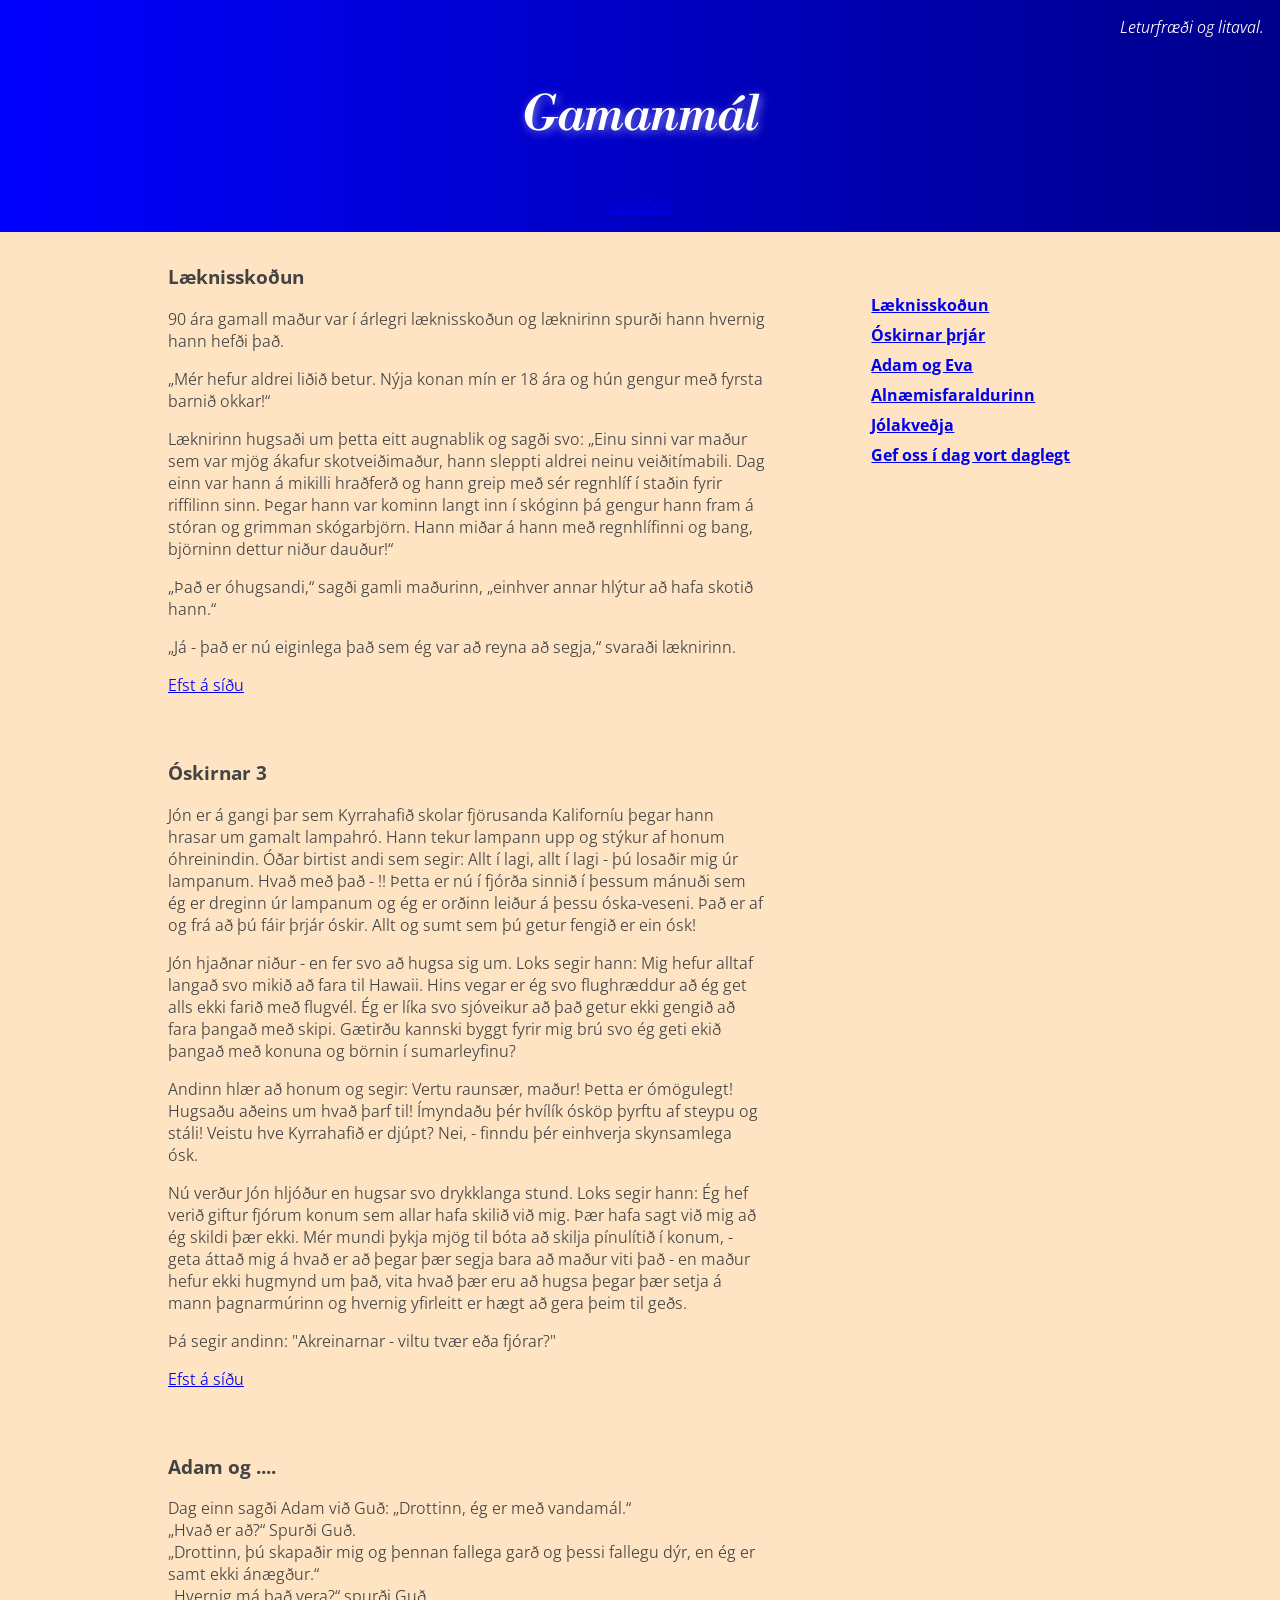
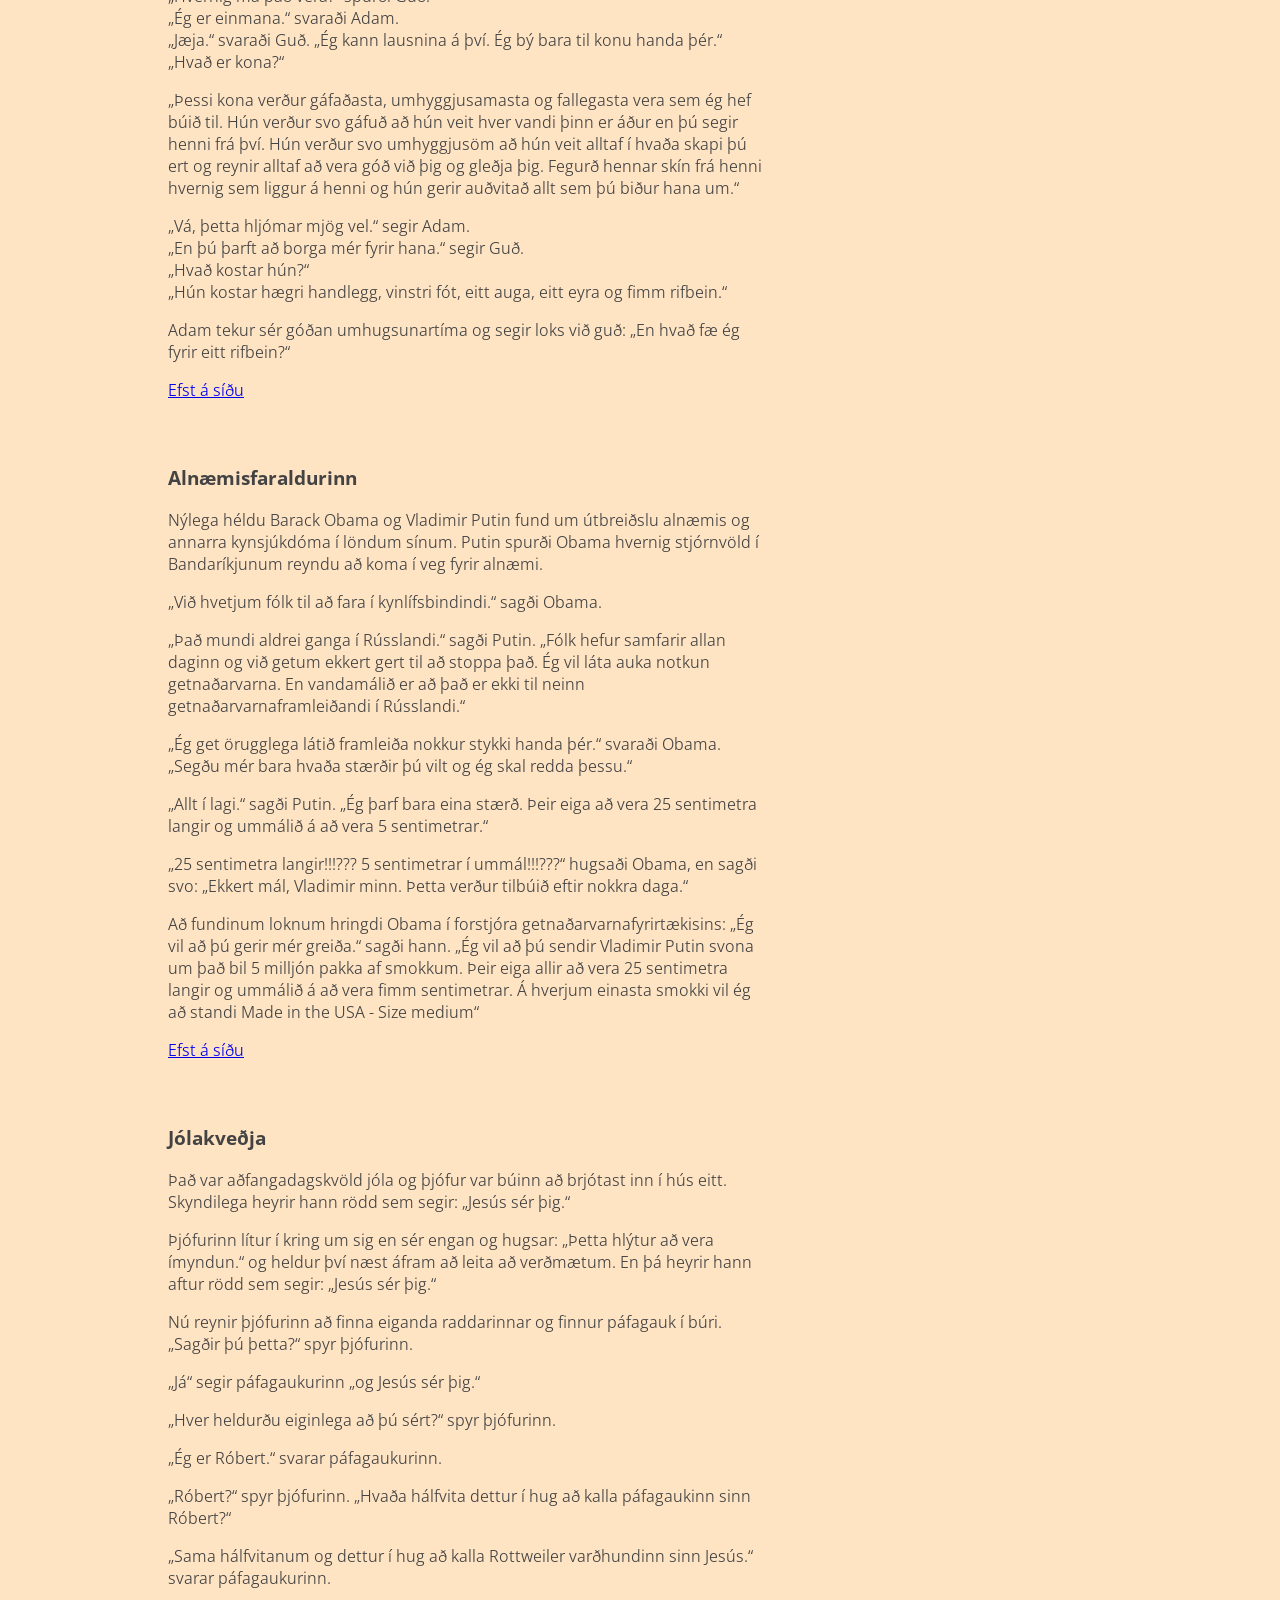
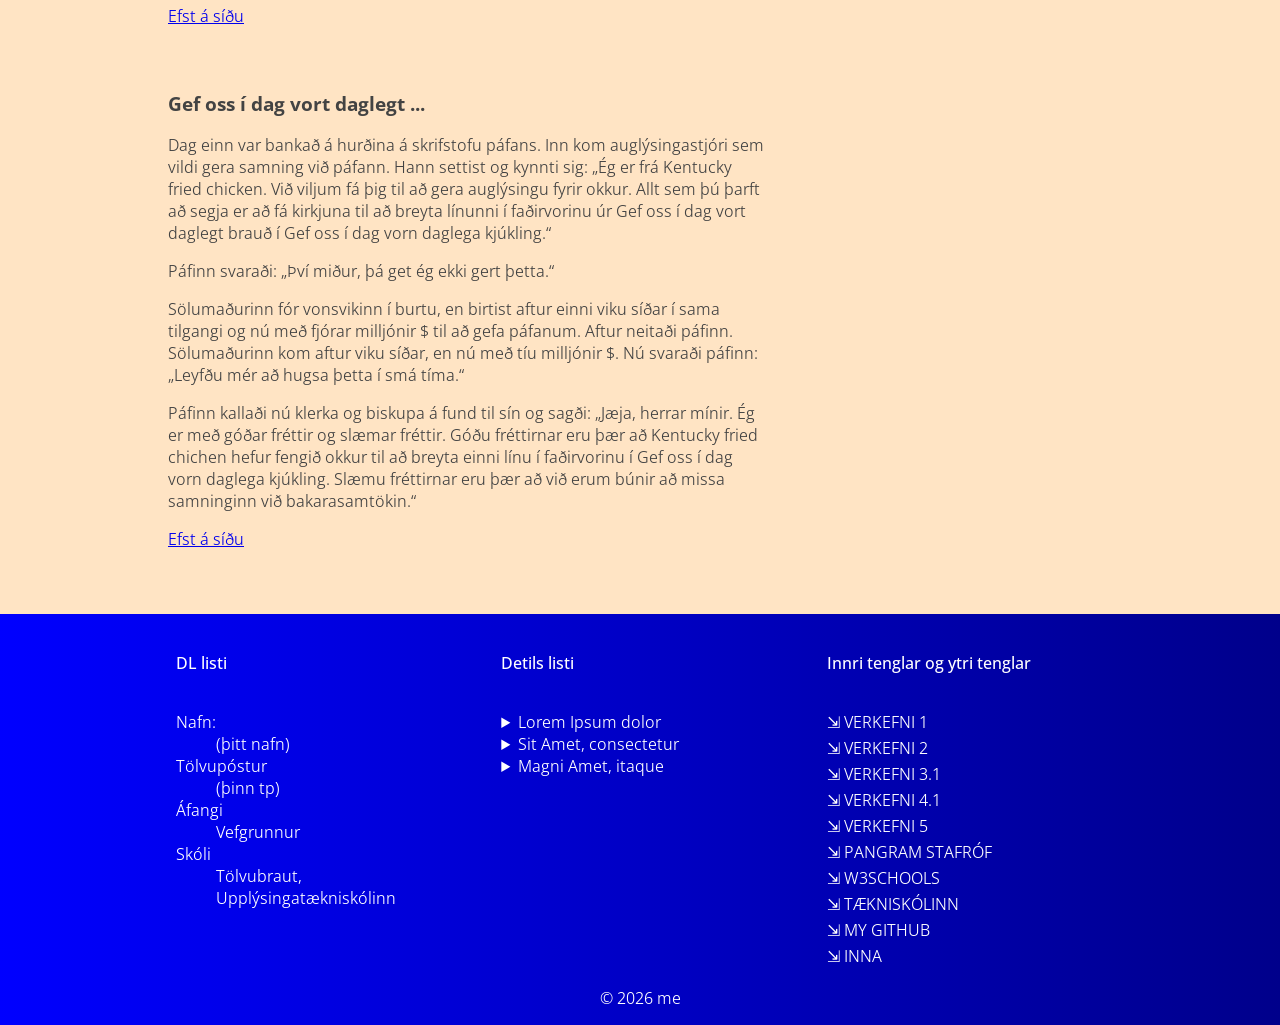
==== verkefni-5-nemendur/gamanmal.html @ 2ed5d9ba "Add files via upload" ====
<!DOCTYPE html>
<html lang="is">
  <head>
    <meta name="viewport" content="width=device-width, initial-scale=1.0">
    <meta charset="utf-8"> 
    <title>Verkefni 5 Leturfræði og litaval</title>
	<!--hér sækjum við leturgerðir af fonts.gooogle.com-->
	<link rel="stylesheet" href="styles.css">
	<link rel="preconnect" href="https://fonts.googleapis.com">
	<link rel="preconnect" href="https://fonts.gstatic.com" crossorigin>
	<link href="https://fonts.googleapis.com/css2?family=Alegreya:ital,wght@0,400..900;1,400..900&family=Libre+Bodoni:ital,wght@0,400..700;1,400..700&family=Open+Sans:ital,wght@0,300..800;1,300..800&display=swap" rel="stylesheet">
  </head>
  <body id="top">
    <p class="verkefni">Leturfræði og litaval.</p>
    <header class="container">
        <h1>Gamanmál</h1>
		<p><a href="index.html" class="header-button">Forsíðan</a></p>
    </header>
    <div class="main-bg"> 
    	<main class="container col-31">
			<section class="articles padd-top-7">
				<article id="Læknisskoðun">
					<h3>Læknisskoðun</h3>
					<p>90 ára gamall maður var í árlegri læknisskoðun og læknirinn spurði hann hvernig hann hefði það.
					</p><p>          
					„Mér hefur aldrei liðið betur. Nýja konan mín er 18 ára og hún gengur með fyrsta barnið okkar!“
					</p><p>          
					Læknirinn hugsaði um þetta eitt augnablik og sagði svo: „Einu sinni var maður sem var mjög ákafur skotveiðimaður, hann sleppti aldrei neinu veiðitímabili. Dag einn var hann á mikilli hraðferð og hann greip með sér regnhlíf í staðin fyrir riffilinn sinn. Þegar hann var kominn langt inn í skóginn þá gengur hann fram á stóran og grimman skógarbjörn. Hann miðar á hann með regnhlífinni og bang,  björninn dettur niður dauður!“
					</p><p>          
					„Það er óhugsandi,“ sagði gamli maðurinn, „einhver annar hlýtur að hafa skotið hann.“
					</p>
					<p>„Já - það er nú eiginlega það sem ég var að reyna að segja,“ svaraði læknirinn.</p>
					<p><a href="#top">Efst á síðu</a></p>
				</article>
				<article id="Óskirnar">
					<div>
						<h3>Óskirnar 3</h3>
						<p>Jón er á gangi þar sem Kyrrahafið skolar fjörusanda Kaliforníu þegar hann hrasar um gamalt lampahró. Hann tekur lampann upp og stýkur af honum óhreinindin. Óðar birtist andi sem segir: Allt í lagi, allt í lagi - þú losaðir mig úr lampanum. Hvað með það - !! Þetta er nú í fjórða sinnið í þessum mánuði sem ég er dreginn úr lampanum og ég er orðinn leiður á þessu óska-veseni. Það er af og frá að þú fáir þrjár óskir. Allt og sumt sem þú getur fengið er ein ósk!
						</p><p>
						Jón hjaðnar niður - en fer svo að hugsa sig um. Loks segir hann: Mig hefur alltaf langað svo mikið að fara til Hawaii. Hins vegar er ég svo flughræddur að ég get alls ekki farið með flugvél. Ég er líka svo sjóveikur að það getur ekki gengið að fara þangað með skipi. Gætirðu kannski byggt fyrir mig brú svo ég geti ekið þangað með konuna og börnin í sumarleyfinu?
						</p>
					</div>
					<div>
						<p>Andinn hlær að honum og segir: Vertu raunsær, maður! Þetta er ómögulegt! Hugsaðu aðeins um hvað þarf til! Ímyndaðu þér hvílík ósköp þyrftu af steypu og stáli! Veistu hve Kyrrahafið er djúpt? Nei, - finndu þér einhverja skynsamlega ósk.
						</p><p>
						Nú verður Jón hljóður en hugsar svo drykklanga stund. Loks segir hann: Ég hef verið giftur fjórum konum sem allar hafa skilið við mig. Þær hafa sagt við mig að ég skildi þær ekki. Mér mundi þykja mjög til bóta að skilja pínulítið í konum, - geta áttað mig á hvað er að þegar þær segja bara að maður viti það - en maður hefur ekki hugmynd um það, vita hvað þær eru að hugsa þegar þær setja á mann þagnarmúrinn og hvernig yfirleitt er hægt að gera þeim til geðs.
						</p><p>
						Þá segir andinn: "Akreinarnar - viltu tvær eða fjórar?"
						</p>
						<p><a href="#top">Efst á síðu</a></p>
					</div>
				</article>
				<article id="Adam">
					<h3>Adam og ....</h3>
					<P>Dag einn sagði Adam við Guð: „Drottinn, ég er með vandamál.“
					<br>„Hvað er að?“ Spurði Guð.
					<br>„Drottinn, þú skapaðir mig og þennan fallega garð og þessi fallegu dýr, en ég er samt ekki ánægður.“
					<br>„Hvernig má það vera?“ spurði Guð.
					<br>„Ég er einmana.“ svaraði Adam.
					<br>„Jæja.“ svaraði Guð. „Ég kann lausnina á því. Ég bý bara til konu handa þér.“
					<br>„Hvað er kona?“
					<p>„Þessi kona verður gáfaðasta, umhyggjusamasta og fallegasta vera sem ég hef búið til. Hún verður svo gáfuð að hún veit hver vandi þinn er áður en þú segir henni frá því. Hún verður svo umhyggjusöm að hún veit alltaf í hvaða skapi þú ert og reynir alltaf að vera góð við þig og gleðja þig. Fegurð hennar skín frá henni hvernig sem liggur á henni og hún gerir auðvitað allt sem þú biður hana um.“</p>
					<p>„Vá, þetta hljómar mjög vel.“ segir Adam.
					<br>„En þú þarft að borga mér fyrir hana.“ segir Guð.
					<br>„Hvað kostar hún?“
					<br>„Hún kostar hægri handlegg, vinstri fót, eitt auga, eitt eyra og fimm rifbein.“
					<p>Adam tekur sér góðan umhugsunartíma og segir loks við guð: „En hvað fæ ég fyrir eitt rifbein?“
					</p>
					<p><a href="#top">Efst á síðu</a></p>
				</article>
				<article id="Alnæmis">
					<h3 class=" ">Alnæmisfaraldurinn</h3>
					<p>Nýlega héldu Barack Obama og Vladimir Putin fund um útbreiðslu alnæmis og annarra kynsjúkdóma í löndum sínum. Putin spurði Obama hvernig stjórnvöld í Bandaríkjunum reyndu að koma í veg fyrir alnæmi.
					</p><p>
					„Við hvetjum fólk til að fara í kynlífsbindindi.“ sagði Obama.
					</p><p>
					„Það mundi aldrei ganga í Rússlandi.“ sagði Putin. „Fólk hefur samfarir allan daginn og við getum ekkert gert til að stoppa það. Ég vil láta auka notkun getnaðarvarna. En vandamálið er að það er ekki til neinn getnaðarvarnaframleiðandi í Rússlandi.“
					</p><p>
					„Ég get örugglega látið framleiða nokkur stykki handa þér.“ svaraði Obama. „Segðu mér bara hvaða stærðir þú vilt og ég skal redda þessu.“
					</p><p>
					„Allt í lagi.“ sagði Putin. „Ég þarf bara eina stærð. Þeir eiga að vera 25 sentimetra langir og ummálið á að vera 5 sentimetrar.“
					</p><p>
					„25 sentimetra langir!!!??? 5 sentimetrar í ummál!!!???“ hugsaði Obama, en sagði svo: „Ekkert mál, Vladimir minn. Þetta verður tilbúið eftir nokkra daga.“
					</p><p>
					Að fundinum loknum hringdi Obama í forstjóra getnaðarvarnafyrirtækisins: „Ég vil að þú gerir mér greiða.“ sagði hann. „Ég vil að þú sendir Vladimir Putin svona um það bil 5 milljón pakka af smokkum. Þeir eiga allir að vera 25 sentimetra langir og ummálið á að vera fimm sentimetrar. Á hverjum einasta smokki vil ég að standi Made in the USA - Size medium“
					</p>
					<p><a href="#top">Efst á síðu</a></p>
				</article>
				<article id="Jólakveðja">
					<h3>Jólakveðja</h3>
					<p>Það var aðfangadagskvöld jóla og þjófur var búinn að brjótast inn í hús eitt. Skyndilega heyrir hann rödd sem segir: „Jesús sér þig.“
					</p><p>
					Þjófurinn lítur í kring um sig en sér engan og hugsar: „Þetta hlýtur að vera ímyndun.“ og heldur því næst áfram að leita að verðmætum. En þá heyrir hann aftur rödd sem segir: „Jesús sér þig.“
					</p><p>
					Nú reynir þjófurinn að finna eiganda raddarinnar og finnur páfagauk í búri. „Sagðir þú þetta?“ spyr þjófurinn.
					</p><p>
					„Já“ segir páfagaukurinn „og Jesús sér þig.“
					</p><p>
					„Hver heldurðu eiginlega að þú sért?“ spyr þjófurinn.
					</p><p>
					„Ég er Róbert.“ svarar páfagaukurinn.
					</p><p>
					„Róbert?“ spyr þjófurinn. „Hvaða hálfvita dettur í hug að kalla páfagaukinn sinn Róbert?“
					</p><p>
					„Sama hálfvitanum og dettur í hug að kalla Rottweiler varðhundinn sinn Jesús.“ svarar páfagaukurinn.
					</p><p><a href="#top">Efst á síðu</a></p>
				</article>
				<article id="Gef">
					<h3>Gef oss í dag vort daglegt ... </h3>
					<p>Dag einn var bankað á hurðina á skrifstofu páfans. Inn kom auglýsingastjóri sem vildi gera samning við páfann. Hann settist og kynnti sig: „Ég er frá Kentucky fried chicken. Við viljum fá þig til að gera auglýsingu fyrir okkur. Allt sem þú þarft að segja er að fá kirkjuna til að breyta línunni í faðirvorinu úr Gef oss í dag vort daglegt brauð í Gef oss í dag vorn daglega kjúkling.“
					</p><p>
					Páfinn svaraði: „Því miður, þá get ég ekki gert þetta.“
					</p><p>
					Sölumaðurinn fór vonsvikinn í burtu, en birtist aftur einni viku síðar í sama tilgangi og nú með fjórar milljónir $ til að gefa páfanum. Aftur neitaði páfinn. Sölumaðurinn kom aftur viku síðar, en nú með tíu milljónir $. Nú svaraði páfinn: „Leyfðu mér að hugsa þetta í smá tíma.“
					</p><p>
					Páfinn kallaði nú klerka og biskupa á fund til sín og sagði: „Jæja, herrar mínir. Ég er með góðar fréttir og slæmar fréttir. Góðu fréttirnar eru þær að Kentucky fried chichen hefur fengið okkur til að breyta einni línu í faðirvorinu í Gef oss í dag vorn daglega kjúkling. Slæmu fréttirnar eru þær að við erum búnir að missa samninginn við bakarasamtökin.“
					</p><p><a href="#top">Efst á síðu</a></p>
				</article>
			</section>
			<section class="sticky-menu"><!--verður að vera "block element" til að vera "sticky"-->
				<aside class="aside-menu"><!--setjum display flex og grid-area á aside og staðsetjum efst á síðu í farsímaskjáum-->
					<a href="#Læknisskoðun">Læknisskoðun</a>
					<a href="#Óskirnar">Óskirnar þrjár</a>
					<a href="#Adam">Adam og Eva</a>
					<a href="#Alnæmis">Alnæmisfaraldurinn</a>
					<a href="#Jólakveðja">Jólakveðja</a>
					<a href="#Gef">Gef oss í dag vort daglegt</a>
				</aside>
			</section>
        </main>
    </div> <!--bakgrunnur endar hér-->
    <footer class="container col-3">
      <nav>
        <h4>DL listi </h4>
        <dl><!--Description list, nafn tölvupóstur, áfangi og skóli-->
			<dt>Nafn:</dt>
				<dd>(þitt nafn)</dd>
			<dt>Tölvupóstur</dt>
				<dd>(þinn tp)</dd>
			<dt>Áfangi</dt>
				<dd>Vefgrunnur</dd>
			<dt>Skóli</dt>
				<dd>Tölvubraut, Upplýsingatækniskólinn</dd>
        </dl>
      </nav>
      <nav>
			<h4>Detils listi</h4>
			<details name="listi">
				<summary>Lorem Ipsum dolor</summary>
				<h4>The details of Lorem Ipsum</h4>
				<p>Lorem ipsum dolor sit amet, consectetur adipisicing elit. Magni amet, itaque praesentium obcaecati nesciunt, aspernatur reiciendis voluptatibus asperiores fugit?</p>
			</details>
			<details name="listi"> <!--hægt að bæta við eigindinu (atribute) "open" í listan-->
				<summary>Sit Amet, consectetur</summary>
				<h4>The details of Sit Amet</h4>
				<p>Sit amet, consectetur adipisicing elit. aspernatur reiciendis voluptatibus asperiores fugit, repudiandae a ipsa dolorum modi! Et a eligendi error culpa aut?</p>
			</details>
			<details name="listi">
				<summary>Magni Amet, itaque</summary>
				<h4>The details of Magni Amet</h4>
				<p>Magni amet, itaque praesentium obcaecati nesciunt, Lorem ipsum dolor sit amet, consectetur adipisicing elit. aspernatur reiciendis voluptatibus asperiores fugit, repudiandae a ipsa dolorum modi! Et a eligendi error culpa aut?</p>
			</details>
      </nav>
      <nav>
		<h4>Innri tenglar og ytri tenglar</em></h4>
		<ul>
			<li><a href="../verkefni-1/">Verkefni 1</a></li>
			<li><a href="../verkefni-2/">Verkefni 2</a></li>
			<li><a href="../verkefni-3/v3.1/index.html">Verkefni 3.1</a></li>
			<li><a href="../verkefni-4/v4.1/index.html">Verkefni 4.1</a></li>
			<li><a href="../verkefni-5-nemendur/index.html">Verkefni 5</a></li>
		</ul>
        <ul>
			<li><a href="https://pangram.me/">Pangram stafróf</a></li>
			<li><a href="https://www.w3schools.com/">W3schools</a></li>
			<li><a href="https://www.tskoli.is">Tækniskólinn</a></li>
			<li><a href="https://github.com/mkingster">my github</a></li>
			<li><a href="https://www.inna.is">INNA</a></li>
        </ul>
      </nav>
      </footer>
    <p class="center">&copy; 2026 me<!--nafnið þitt hér--></p>
  </body>
</html>
---- verkefni-5-nemendur/styles.css ----
html {
    scroll-behavior: smooth;
}

body {
    margin: 0;
    font-family: "Open Sans", sans-serif;
    font-optical-sizing: auto;
    font-weight: 355;
    font-style: normal;
    background-color: darkblue;
    background-image: linear-gradient(to left, darkblue, blue);
    color: white;
}

h1,
h2,
h3 {
    margin-top: 2rem;
}

header h1 {
    font-family: "Libre Bodoni", serif;
    font-optical-sizing: auto;
    font-weight: 500;
    font-style: oblique;
    font-size: 3rem;
    text-shadow: 2px 2px 10px rgba(255, 255, 255, 0.5);
    padding: 0rem 1rem;
}

article {
    margin: 0rem 0.5rem;
    padding: 1rem 0rem;

}

.container {
    max-width: 960px;
    margin: auto;
    padding: 0;
}

.verkefni {
    text-align: right;
    padding: 0rem 1rem;
    font-style: oblique;
}

header {
    display: grid;
    grid-template-rows: 1fr;
    align-items: center;
    text-align: center;
}

.main-bg {
    background-color: bisque;
    color: rgb(67, 67, 67);
}

blockquote {
    padding-left: 1rem;
    border-left: 2px solid black;
    margin-left: 1rem;
    font-style: italic;
}

.articles {
    grid-area: articles;
}

.aside-menu {
    display: flex;
    grid-area: aside-menu;
    top: 0;
    flex-flow: row wrap;
    justify-content: space-between;
    padding: 0.5rem 0;
}

.aside-menu a {
    padding: 4px 8px;
}

.sticky-menu {
    display: block;
    position: sticky;
    top: 0;
    background: bisque;
    padding: 1rem 0;
    font-weight: 700;
}

.padd-top-7 article {
    padding-top: 7rem;
}

.padd-top-7 article:first-child {
    padding-top: 0rem;
}

.padd-top-7 article:last-child {
    padding-bottom: 3rem;
}

.col-31 {
    display: grid;
    grid-template-areas:
    "aside-menu"
    "articles";
    column-gap: 3rem;
}

aside {
    position: sticky;
    top: 0;
}

.bodoni {
    display: flex;
    flex-flow: row;
    justify-content: space-between;
}

.bodoni h1 {
    font-family: "Libre Bodoni", serif;
}

.col-2,
.col-3 {
    display: grid;
    grid-template-columns: 1fr;
}

footer ul {
    margin: 0;
    padding: 0;
}

footer li {
    list-style-type: none;
}

footer nav {
    padding: 0rem 1rem;
}

footer a {
    display: block;
    margin-bottom: 4px;
    text-decoration: none;
    text-transform: uppercase;
}

footer a:before {
    content: "⇲ ";
}

footer a:link {
    color: white;
}

footer a:visited {
    color: lightgray;
}

footer a:hover,
footer a:active {
    color: red
}

footer h4 {
    font-weight: 500;
    padding: 1rem 0;
}

.center {
    text-align: center;
}

@media (min-width: 600px) {
    .col-2 {
        grid-template-columns: 1fr 1fr;
        column-gap: 2rem;
    }
    .col-3 {
        grid-template-columns: 1fr 1fr 1fr;
        column-gap: 1rem;
    }
}

@media (min-width: 768px) {
    .col-31 {
    display: grid;
    grid-template-areas:
        "articles articles articles sticky-menu";
    
    }
    .aside-menu {
        flex-flow: column;
        padding: 2.6rem;
    }
    .padd-top-7 article {
    padding-top: 0;
    }
}

@media (min-width: 960px) {
}
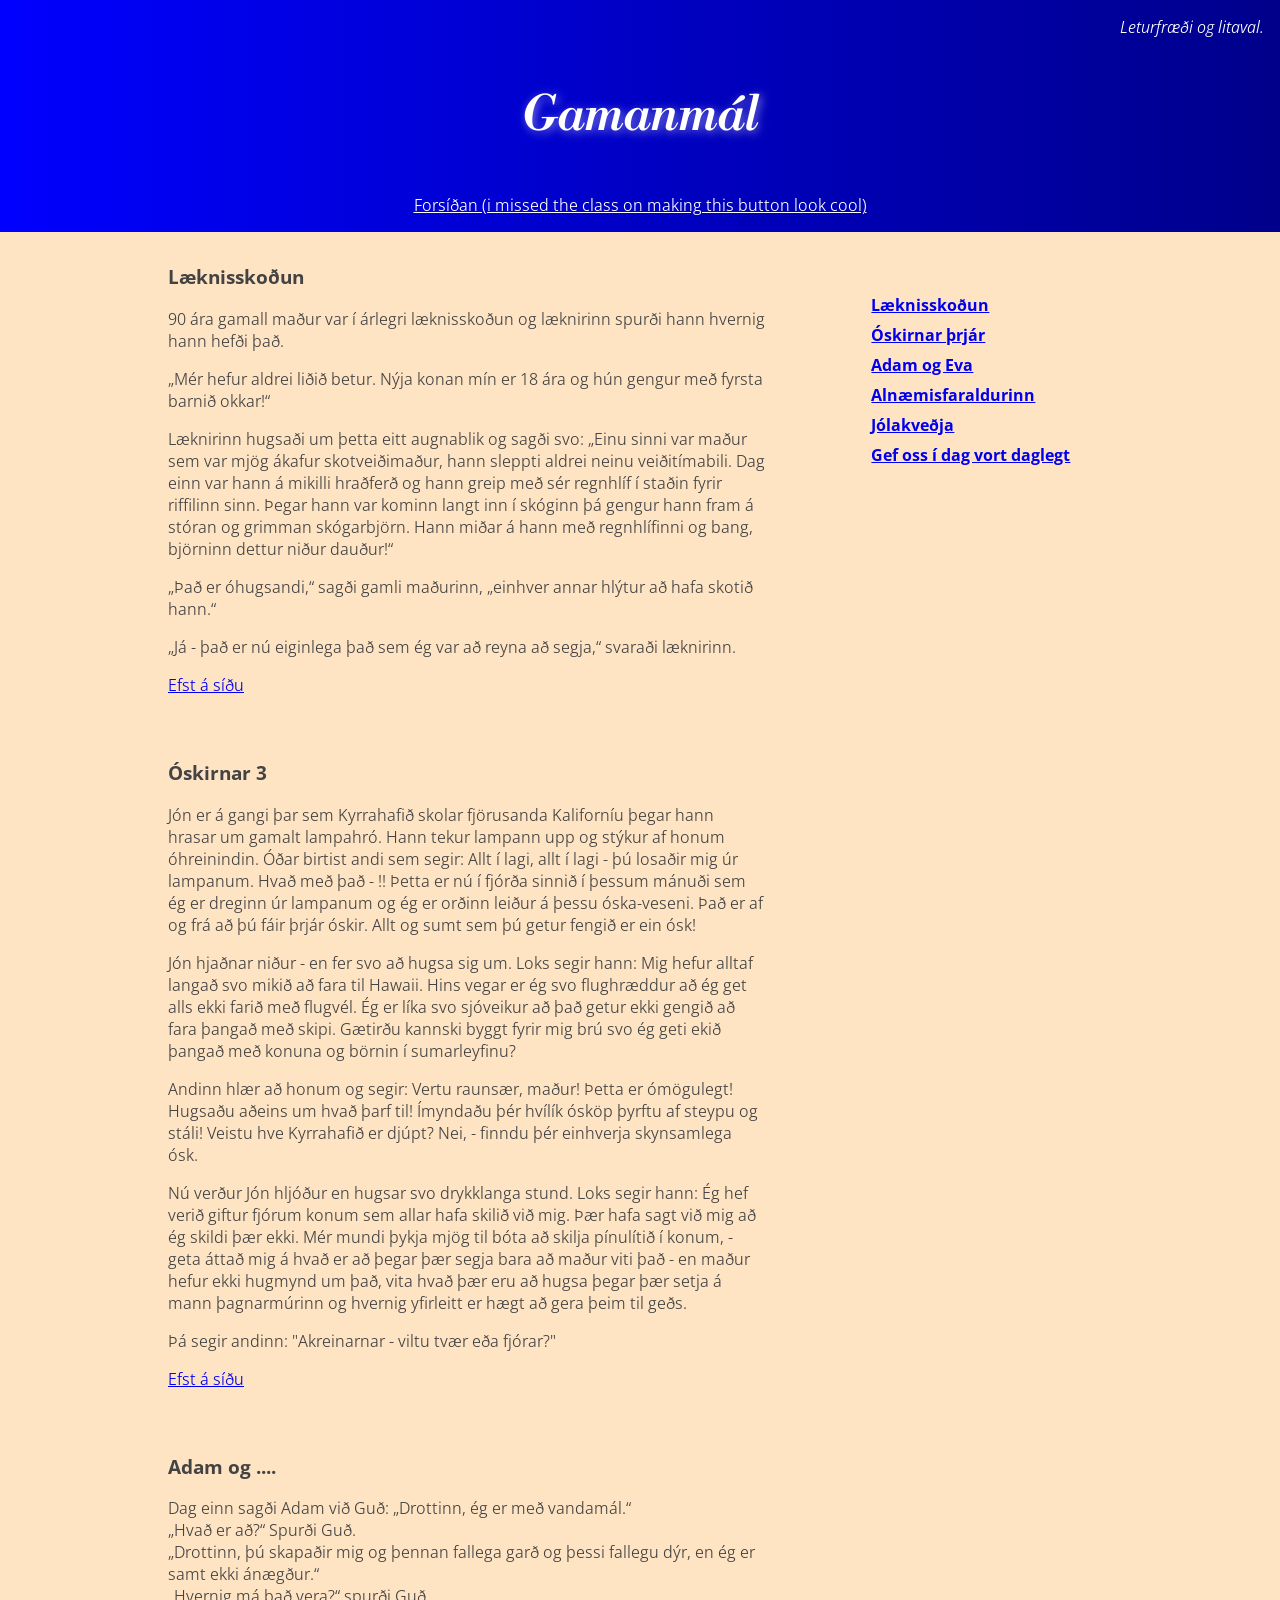
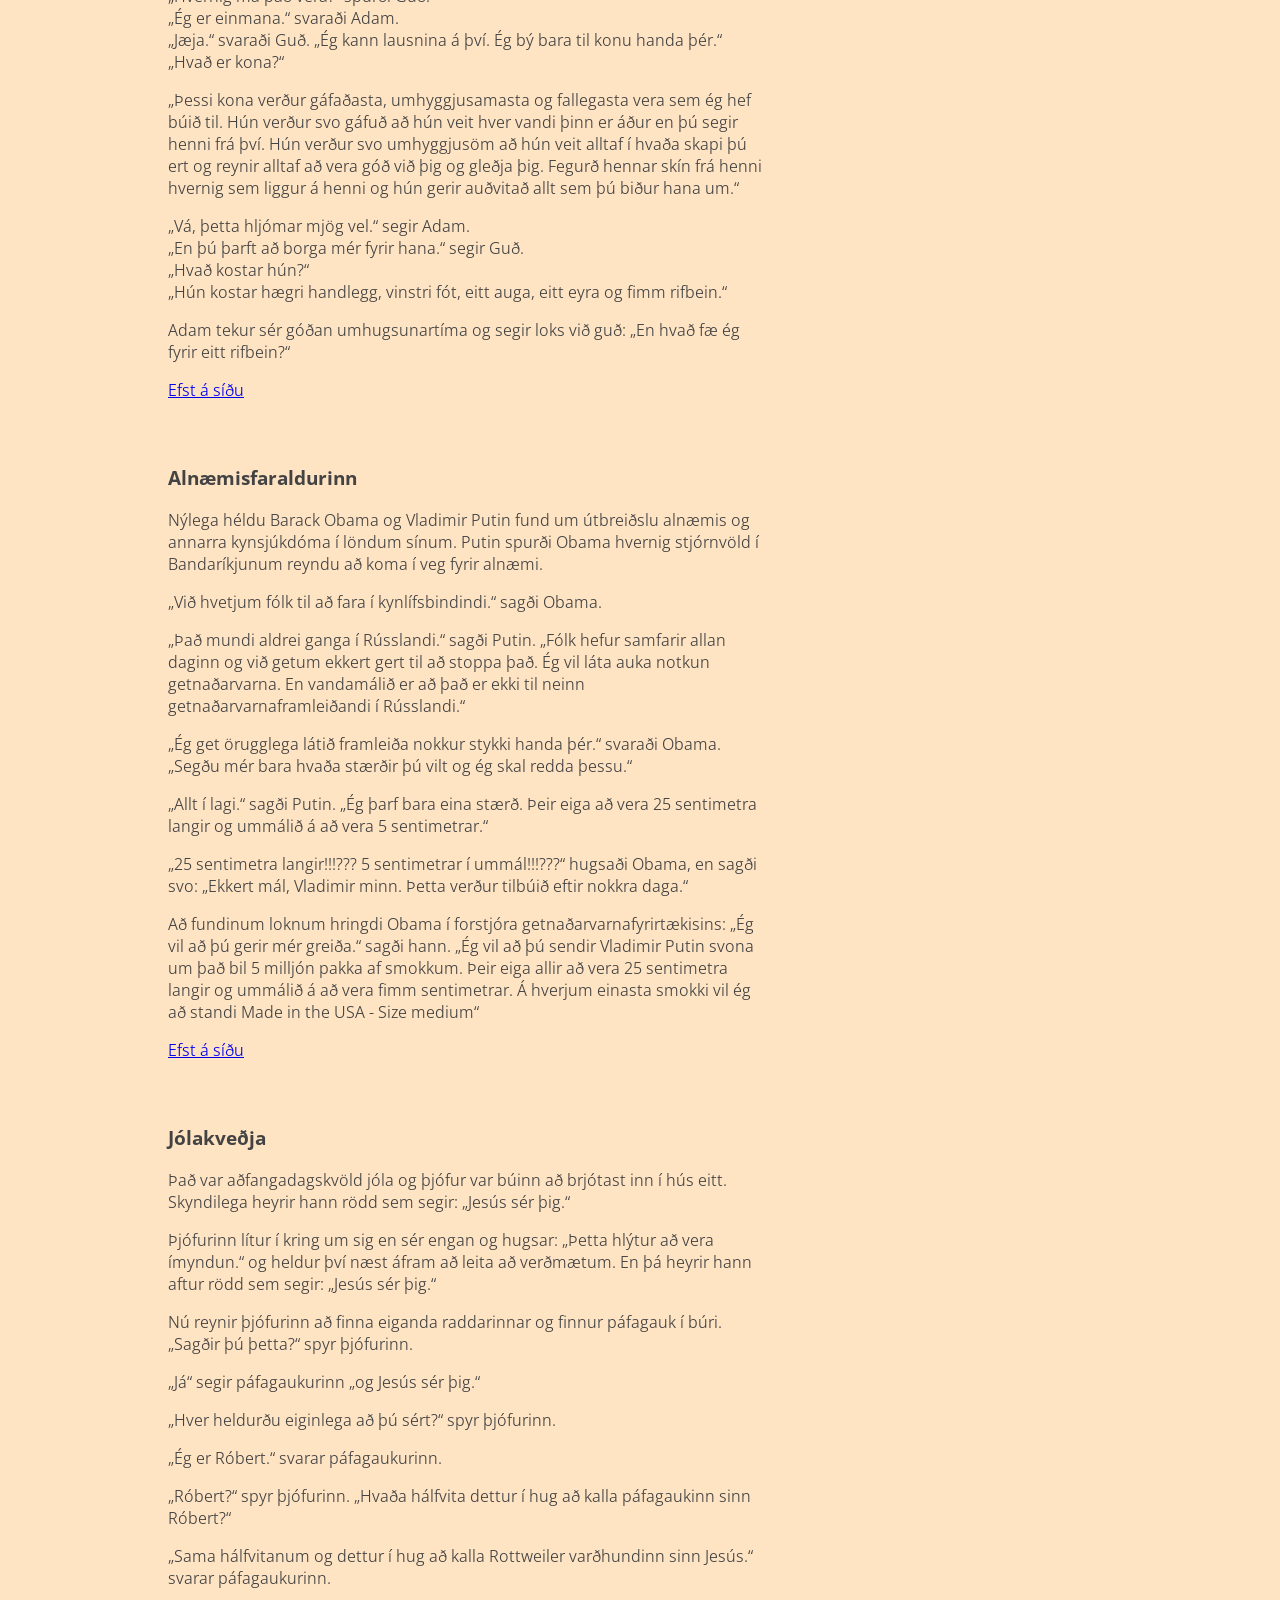
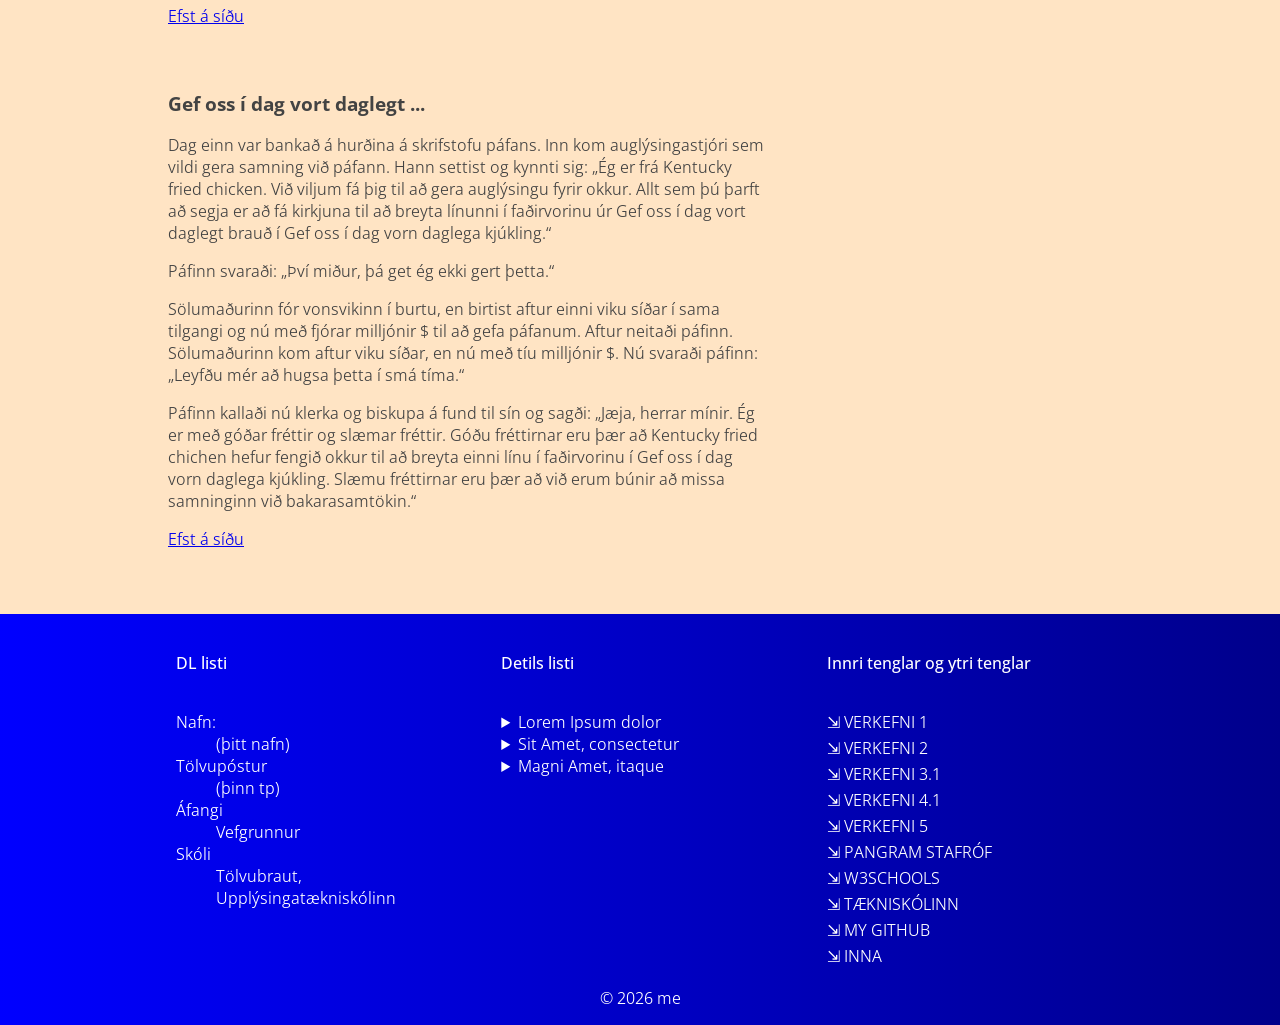
==== commit c0e9fcb2: "verkefni 5 upload" ====
--- a/verkefni-5-nemendur/gamanmal.html
+++ b/verkefni-5-nemendur/gamanmal.html
@@ -14,7 +14,7 @@
     <p class="verkefni">Leturfræði og litaval.</p>
     <header class="container">
         <h1>Gamanmál</h1>
-		<p><a href="index.html" class="header-button">Forsíðan</a></p>
+		<p><a href="index.html" class="header-button">Forsíðan (i missed the class on making this button look cool)</a></p>
     </header>
     <div class="main-bg"> 
     	<main class="container col-31">
--- a/verkefni-5-nemendur/styles.css
+++ b/verkefni-5-nemendur/styles.css
@@ -175,6 +175,10 @@
     padding: 1rem 0;
 }
 
+.header-button {
+    color: white;
+}
+
 .center {
     text-align: center;
 }
